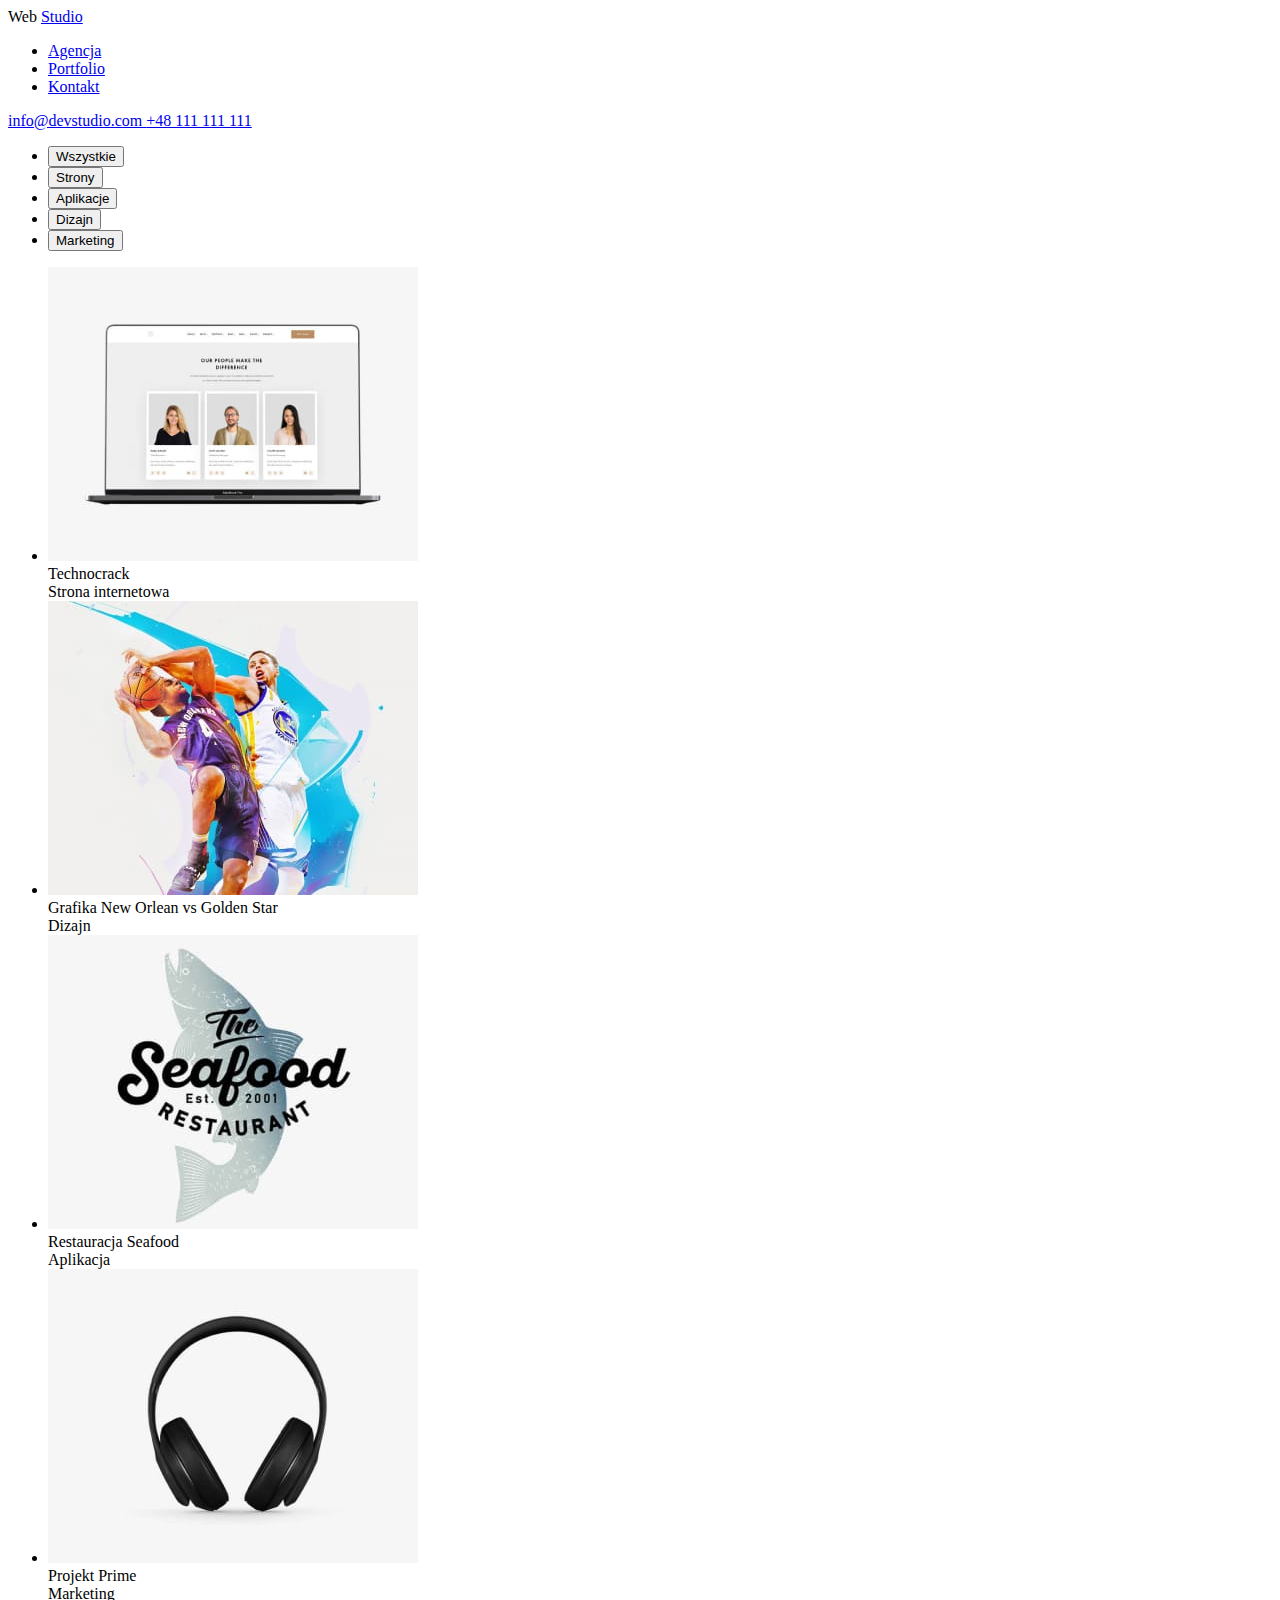
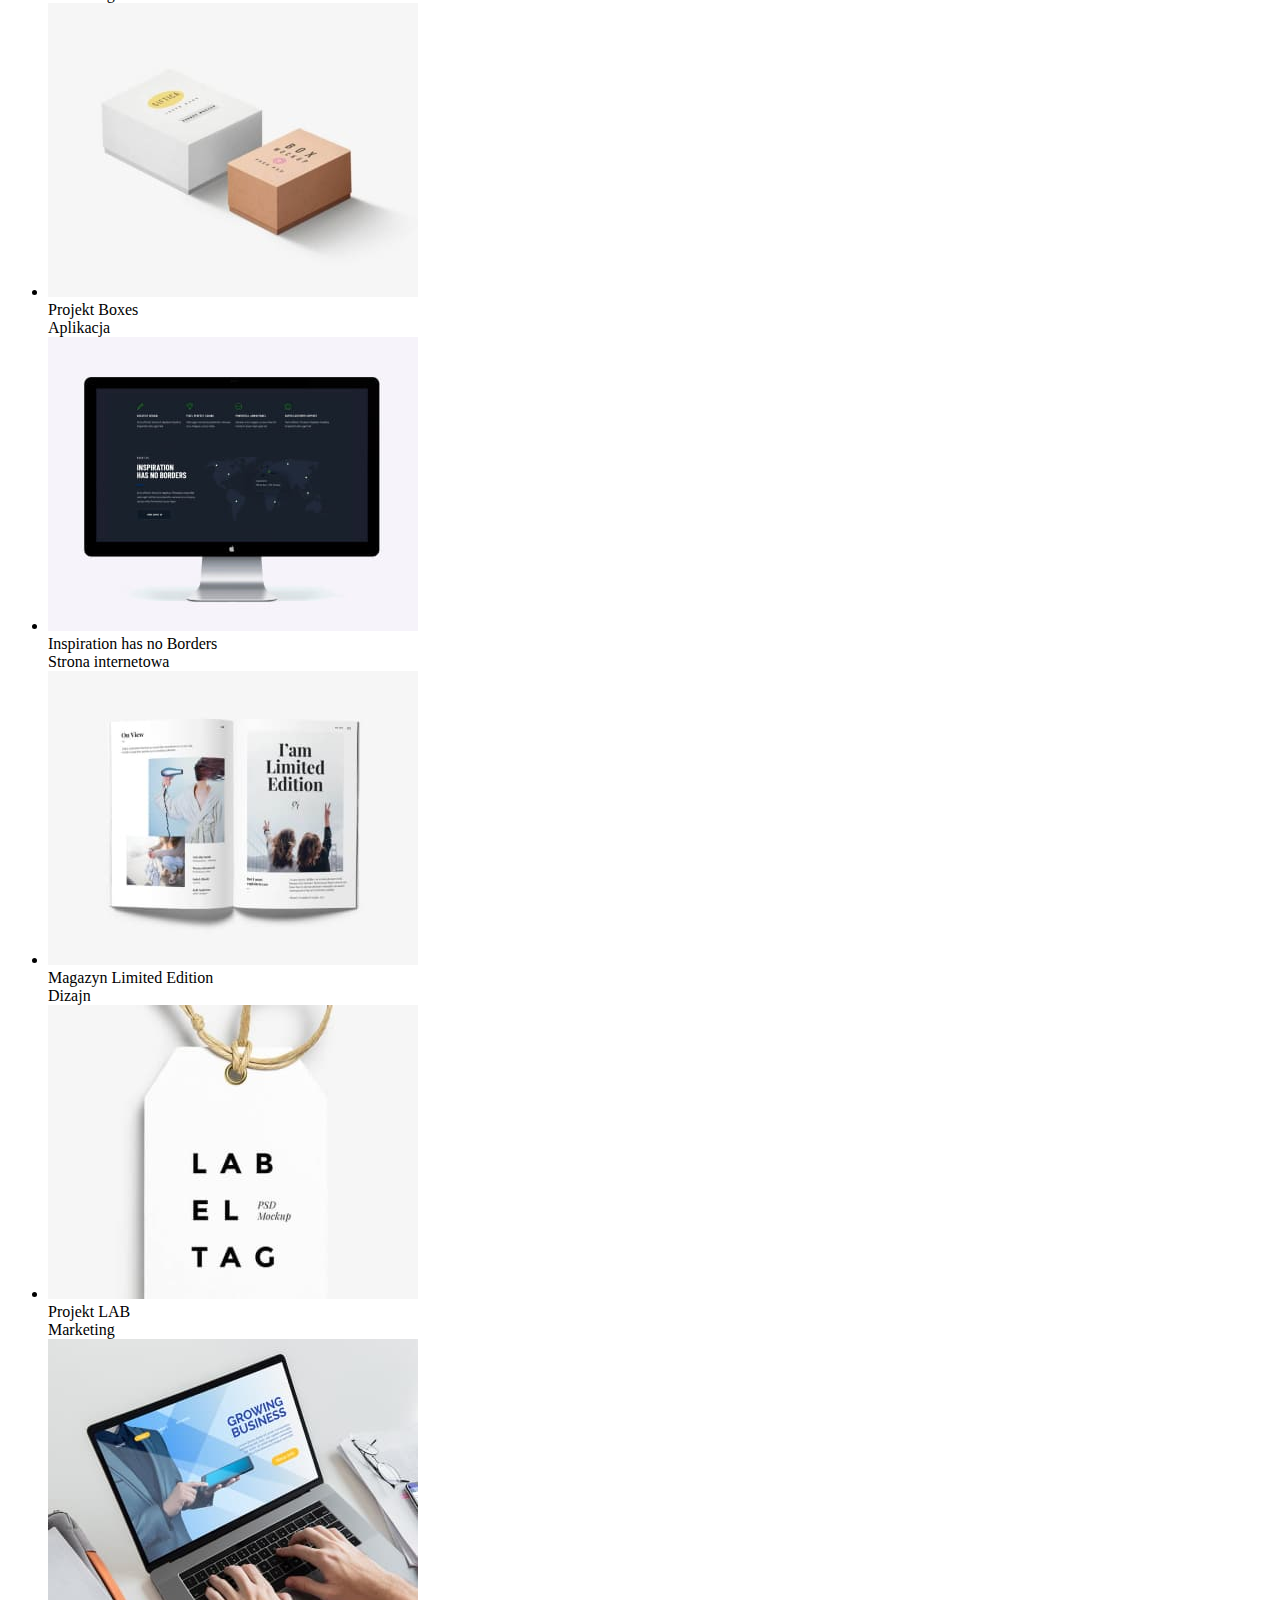
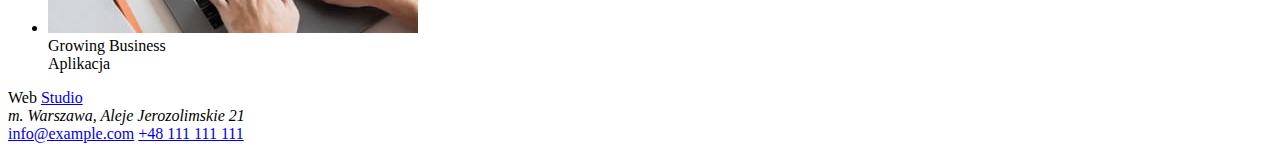
==== portfolio.html @ 28d7e1f9 "Create html file" ====
<!DOCTYPE html>
<html lang="pl">
  <head>
    <meta chrset="UTF-8" />
    <meta http-equiv="X-UA-Compatible" content="IE=edge" />
    <meta name="viewport" content="width=device-width, initial-scale=1.0" />
    <title>Zadanie domowe #2: Portfolio</title>
  </head>
  <body>
    <header>
      <div>
        <span>Web</span>
        <a href="www.webstudio.com" target="_blank" rel="noreferrer noopener"
          ><span>Studio</span></a
        >
      </div>
      <div>
        <nav>
          <ul>
            <li><a href="/agencja">Agencja</a></li>
            <li><a href="/portfolio">Portfolio</a></li>
            <li><a href="/kontakt">Kontakt</a></li>
          </ul>
        </nav>
      </div>
      <div>
        <a href="mailto:info@devstudio.com">info@devstudio.com </a>
        <a href="tel:+48111111111">+48 111 111 111</a>
      </div>
    </header>
    <main>
      <section>
        <ul>
          <li><button type="button">Wszystkie</button></li>
          <li><button type="button">Strony</button></li>
          <li><button type="button">Aplikacje</button></li>
          <li><button type="button">Dizajn</button></li>
          <li><button type="button">Marketing</button></li>
        </ul>
      </section>
      <section>
        <ul>
          <li>
            <img
              src="images/img_z2.jpg"
              alt="sample page on screen"
              width="370"
              height="294"
            />
            <div>Technocrack</div>
            <div>Strona internetowa</div>
          </li>
          <li>
            <img
              src="images/img_z2_2.jpg"
              alt="basketball players"
              width="370"
              height="294"
            />
            <div>Grafika New Orlean vs Golden Star</div>
            <div>Dizajn</div>
          </li>
          <li>
            <img
              src="images/img_z2_3.jpg"
              alt="restaurant logo"
              width="370"
              height="294"
            />
            <div>Restauracja Seafood</div>
            <div>Aplikacja</div>
          </li>
          <li>
            <img
              src="images/img_z2_4.jpg"
              alt="headphones"
              width="370"
              height="294"
            />
            <div>Projekt Prime</div>
            <div>Marketing</div>
          </li>
          <li>
            <img
              src="images/img_z2_5.jpg"
              alt="two small boxes"
              width="370"
              height="294"
            />
            <div>Projekt Boxes</div>
            <div>Aplikacja</div>
          </li>
          <li>
            <img
              src="images/img_z2_6.jpg"
              alt="monitor with page displayed"
              width="370"
              height="294"
            />
            <div>Inspiration has no Borders</div>
            <div>Strona internetowa</div>
          </li>
          <li>
            <img
              src="images/img_z2_7.jpg"
              alt="opened magazine"
              width="370"
              height="294"
            />
            <div>Magazyn Limited Edition</div>
            <div>Dizajn</div>
          </li>
          <li>
            <img
              src="images/img_z2_8.jpg"
              alt="label"
              width="370"
              height="294"
            />
            <div>Projekt LAB</div>
            <div>Marketing</div>
          </li>
          <li>
            <img
              src="images/img_z2_9.jpg"
              alt="hands on"
              width="370"
              height="294"
            />
            <div>Growing Business</div>
            <div>Aplikacja</div>
          </li>
        </ul>
      </section>
    </main>
    <footer>
      <div>
        <span>Web</span>
        <a href="www.webstudio.com" target="_blank" rel="noreferrer noopener"
          ><span>Studio</span></a
        >
      </div>
      <address>m. Warszawa, Aleje Jerozolimskie 21</address>
      <a href="mailto:info@example.com">info@example.com</a>
      <a href="tel:+48111111111">+48 111 111 111</a>
    </footer>
  </body>
</html>
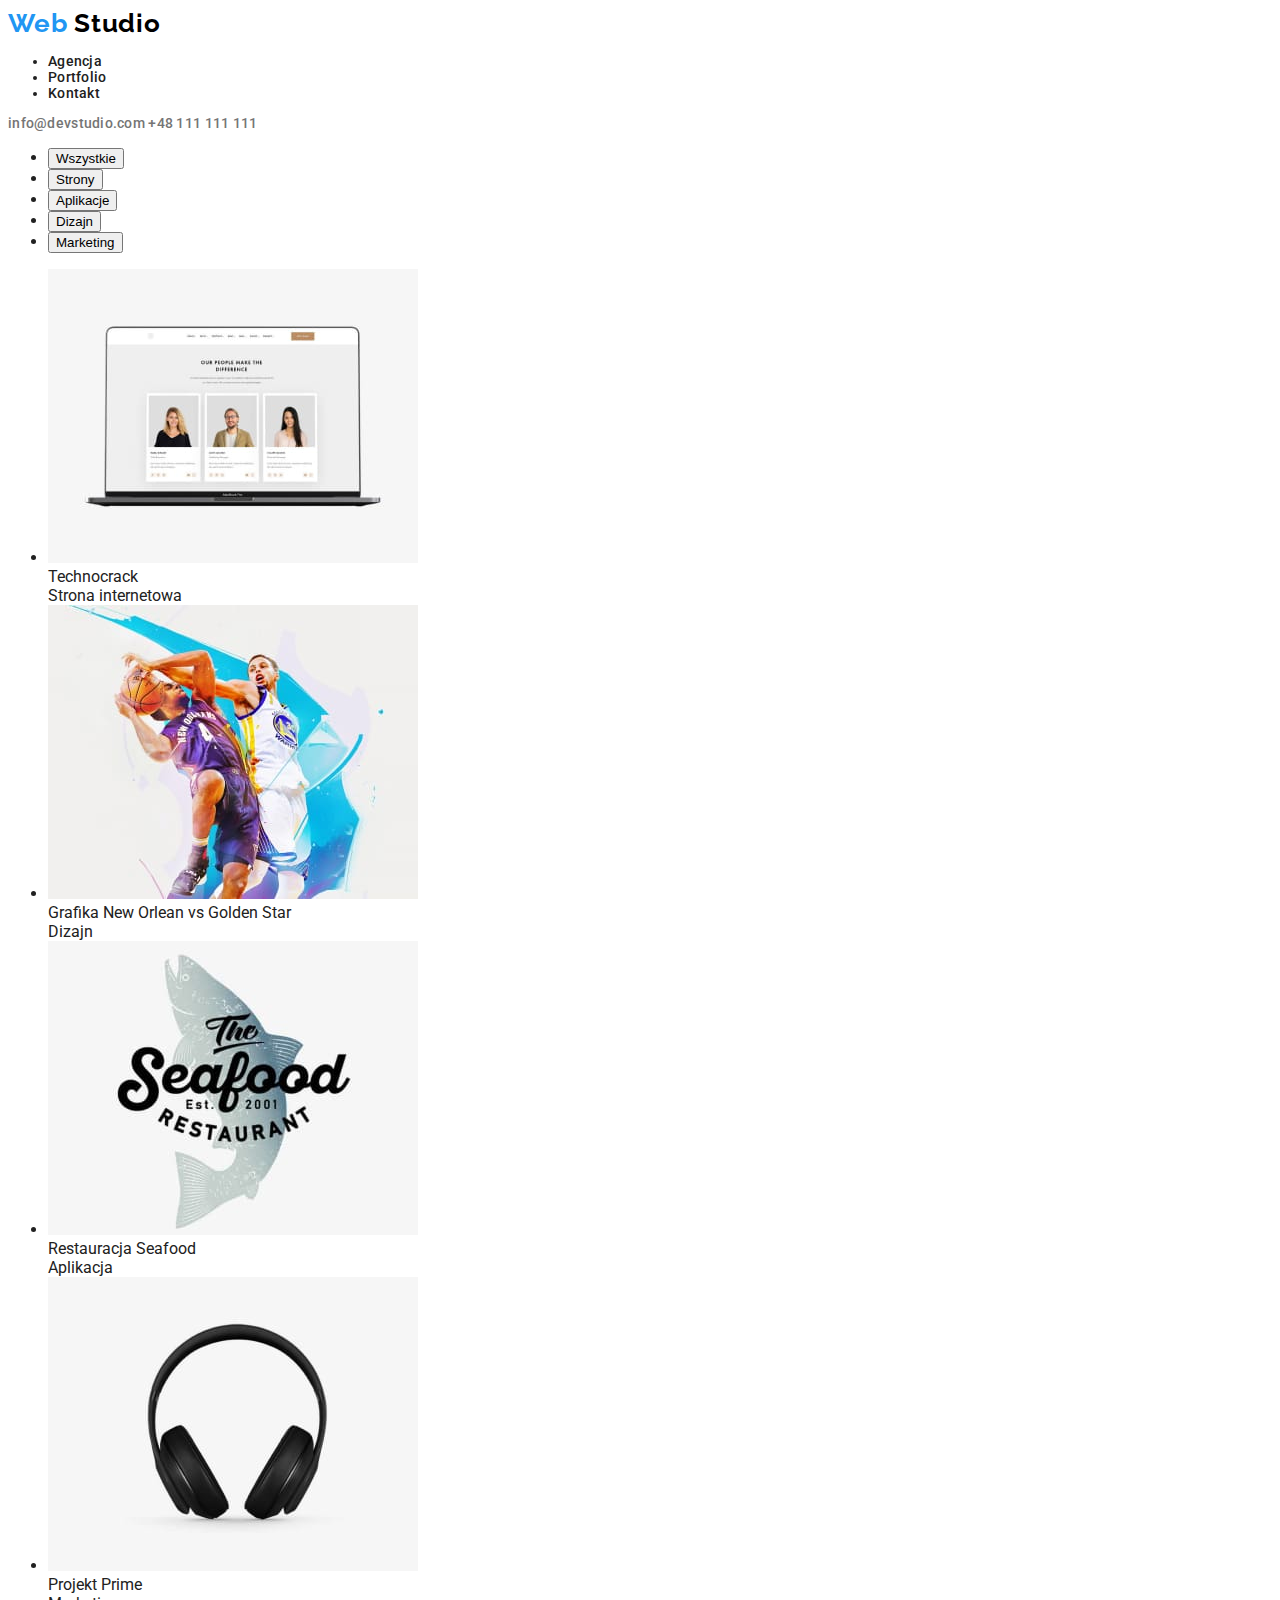
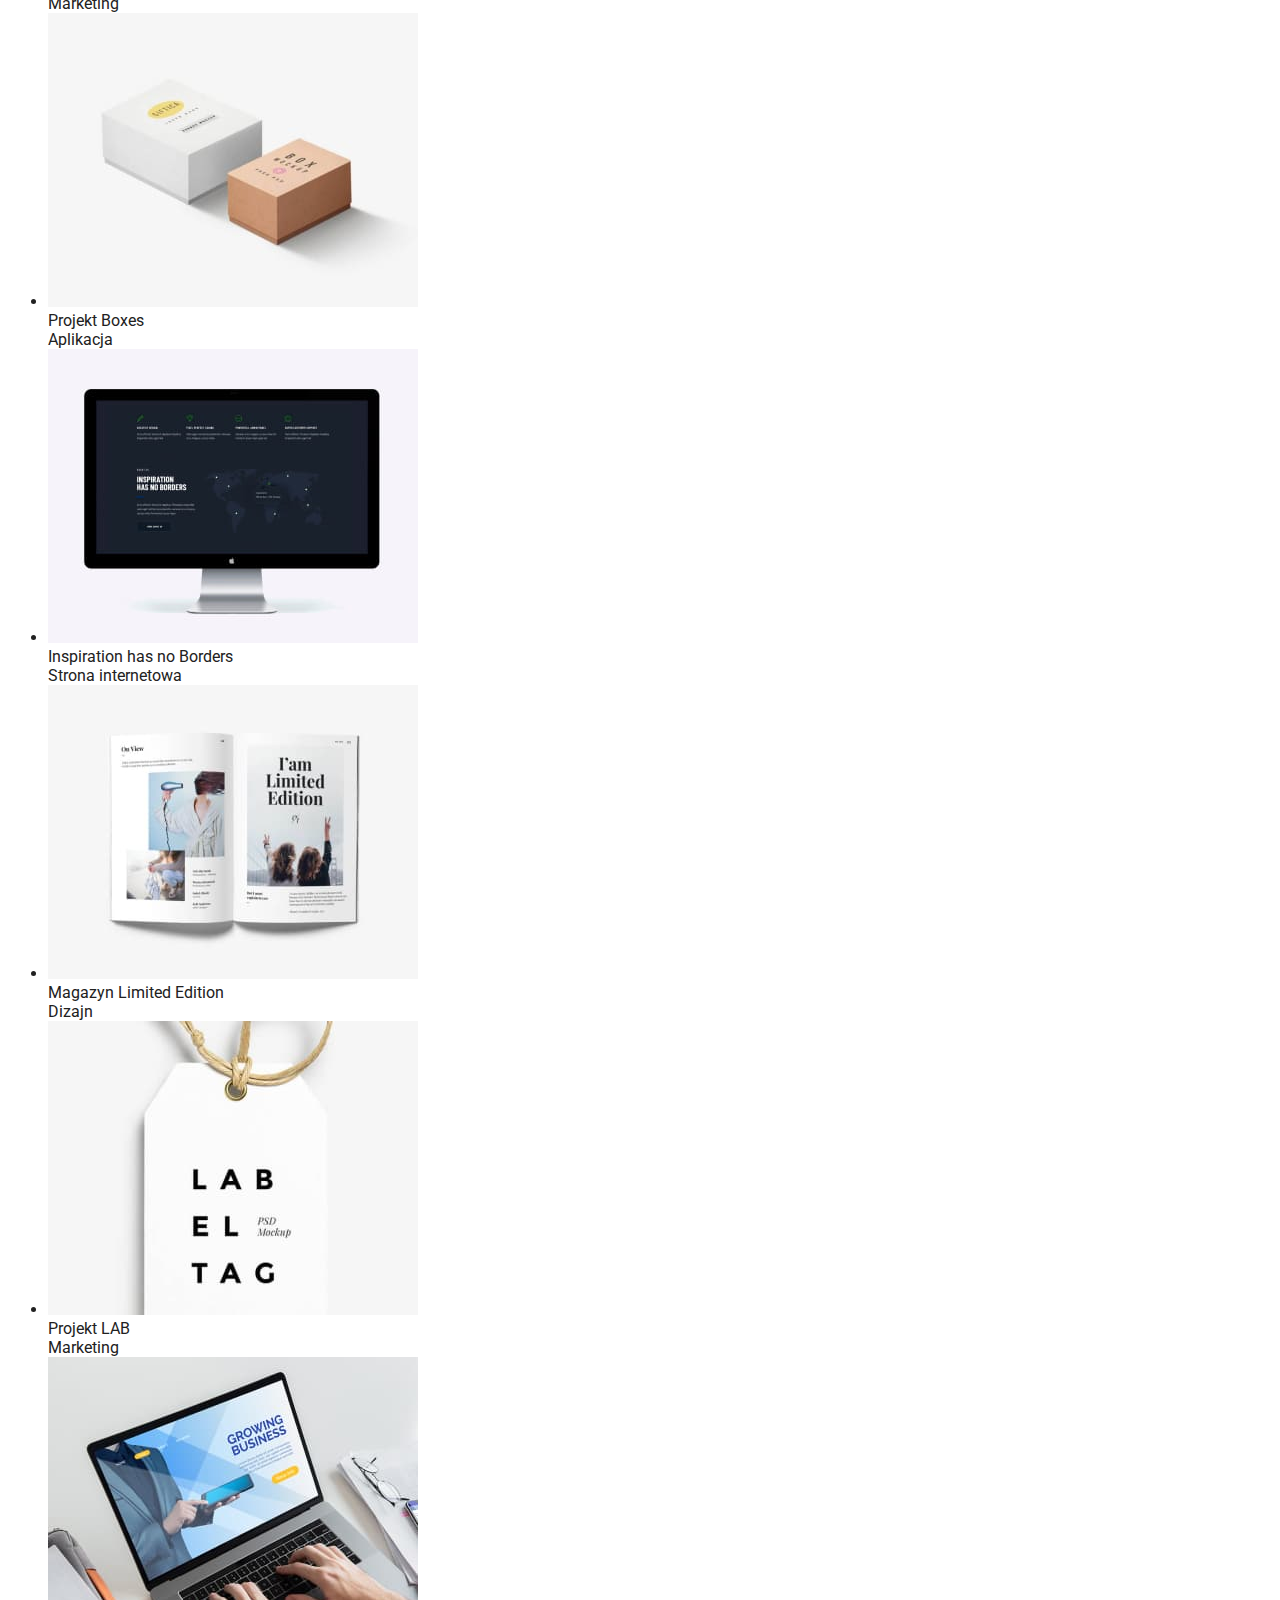
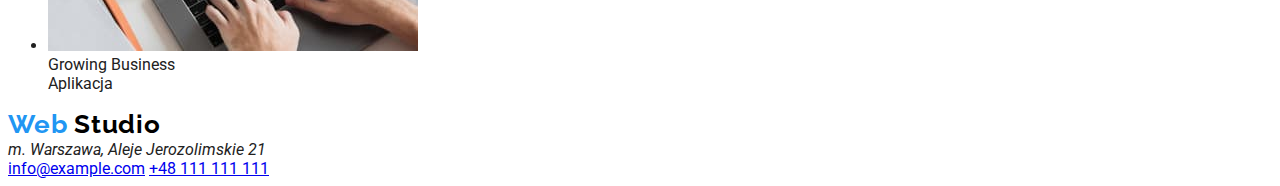
==== commit 90c06bf4: "First part of CSS" ====
--- a/portfolio.html
+++ b/portfolio.html
@@ -1,32 +1,46 @@
 <!DOCTYPE html>
 <html lang="pl">
   <head>
-    <meta chrset="UTF-8" />
+    <meta charset="UTF-8" />
     <meta http-equiv="X-UA-Compatible" content="IE=edge" />
     <meta name="viewport" content="width=device-width, initial-scale=1.0" />
+    <link rel="stylesheet" href="css/styles.css" />
+    <link rel="preconnect" href="https://fonts.googleapis.com" />
+    <link rel="preconnect" href="https://fonts.gstatic.com" crossorigin />
+    <link
+      href="https://fonts.googleapis.com/css2?family=Montserrat:wght@400;700&family=Raleway:wght@700&family=Roboto:wght@400;500;700;900&display=swap"
+      rel="stylesheet"
+    />
     <title>Zadanie domowe #2: Portfolio</title>
   </head>
   <body>
     <header>
-      <div>
+      <!-- Logo na stronie -->
+      <div class="company-logo">
         <span>Web</span>
-        <a href="www.webstudio.com" target="_blank" rel="noreferrer noopener"
-          ><span>Studio</span></a
-        >
+        <a href="./index.html">Studio</a>
       </div>
-      <div>
+      <!-- Logo na stronie -->
+
+      <!-- Lista nawigacyjna -->
+      <div class="site-navigation">
         <nav>
           <ul>
-            <li><a href="/agencja">Agencja</a></li>
-            <li><a href="/portfolio">Portfolio</a></li>
-            <li><a href="/kontakt">Kontakt</a></li>
+            <li><a class="links" href="/agencja">Agencja</a></li>
+            <li>
+              <a class="links" href="./portfolio.html">Portfolio</a>
+            </li>
+            <li><a class="links" href="/kontakt">Kontakt</a></li>
           </ul>
         </nav>
       </div>
-      <div>
-        <a href="mailto:info@devstudio.com">info@devstudio.com </a>
-        <a href="tel:+48111111111">+48 111 111 111</a>
+      <div class="contact-navigation">
+        <a class="links" href="mailto:info@devstudio.com"
+          >info@devstudio.com
+        </a>
+        <a class="links" href="tel:+48111111111">+48 111 111 111</a>
       </div>
+      <!-- Lista nawigacyjna -->
     </header>
     <main>
       <section>
@@ -134,12 +148,12 @@
       </section>
     </main>
     <footer>
-      <div>
+      <!-- Logo na stronie -->
+      <div class="company-logo">
         <span>Web</span>
-        <a href="www.webstudio.com" target="_blank" rel="noreferrer noopener"
-          ><span>Studio</span></a
-        >
+        <a href="./index.html">Studio</a>
       </div>
+      <!-- Logo na stronie -->
       <address>m. Warszawa, Aleje Jerozolimskie 21</address>
       <a href="mailto:info@example.com">info@example.com</a>
       <a href="tel:+48111111111">+48 111 111 111</a>
--- a/css/styles.css
+++ b/css/styles.css
@@ -0,0 +1,93 @@
+:root {
+  --color: #212121;
+  --background-color: #ffffff;
+}
+body {
+  font-family: "Roboto", "Raleway", sans-serif;
+  color: var(--color);
+  background-color: var(--background-color);
+}
+.company-logo {
+  font-family: "Raleway";
+  color: #2196f3;
+  font-weight: 700;
+  font-size: 26px;
+  line-height: 1.2;
+  letter-spacing: 0.03em;
+}
+.company-logo a {
+  font-family: "Raleway";
+  text-decoration: none;
+  color: #000000;
+  font-weight: 700;
+  font-size: 26px;
+  line-height: 1.2;
+  letter-spacing: 0.03em;
+}
+.company-logo a:hover,
+.company-logo a:focus {
+  color: #2196f3;
+}
+.site-navigation {
+  font-weight: 500;
+  font-size: 14px;
+  line-height: 1.15;
+  letter-spacing: 0.02em;
+}
+.links {
+  color: inherit;
+  text-decoration: none;
+}
+.links:hover,
+.links:focus {
+  color: #2196f3;
+}
+.contact-navigation {
+  color: #757575;
+  font-weight: 500;
+  font-size: 14px;
+  line-height: 1.15;
+  letter-spacing: 0.02em;
+}
+.main-section {
+  background-color: #2f303a;
+}
+h1 {
+  color: #ffffff;
+  text-align: center;
+  font-weight: 900;
+  font-size: 44px;
+  line-height: 1.4;
+  letter-spacing: 0.06em;
+  text-transform: uppercase;
+}
+.main-button {
+  background-color: #f5f4fa;
+}
+.main-button:hover,
+.main-button:focus {
+  background-color: #2196f3;
+  color: #ffffff;
+}
+.paragraf-title {
+  font-weight: 700;
+  font-size: 14px;
+  line-height: 1.15;
+  letter-spacing: 0.03em;
+  text-transform: uppercase;
+}
+p {
+  font-weight: 400;
+  font-size: 14px;
+  line-height: 1.7;
+  letter-spacing: 0.03em;
+  color: #757575;
+}
+h2 {
+  font-weight: 700;
+  font-size: 36px;
+  line-height: 42px;
+  text-align: center;
+  letter-spacing: 0.03em;
+}
+
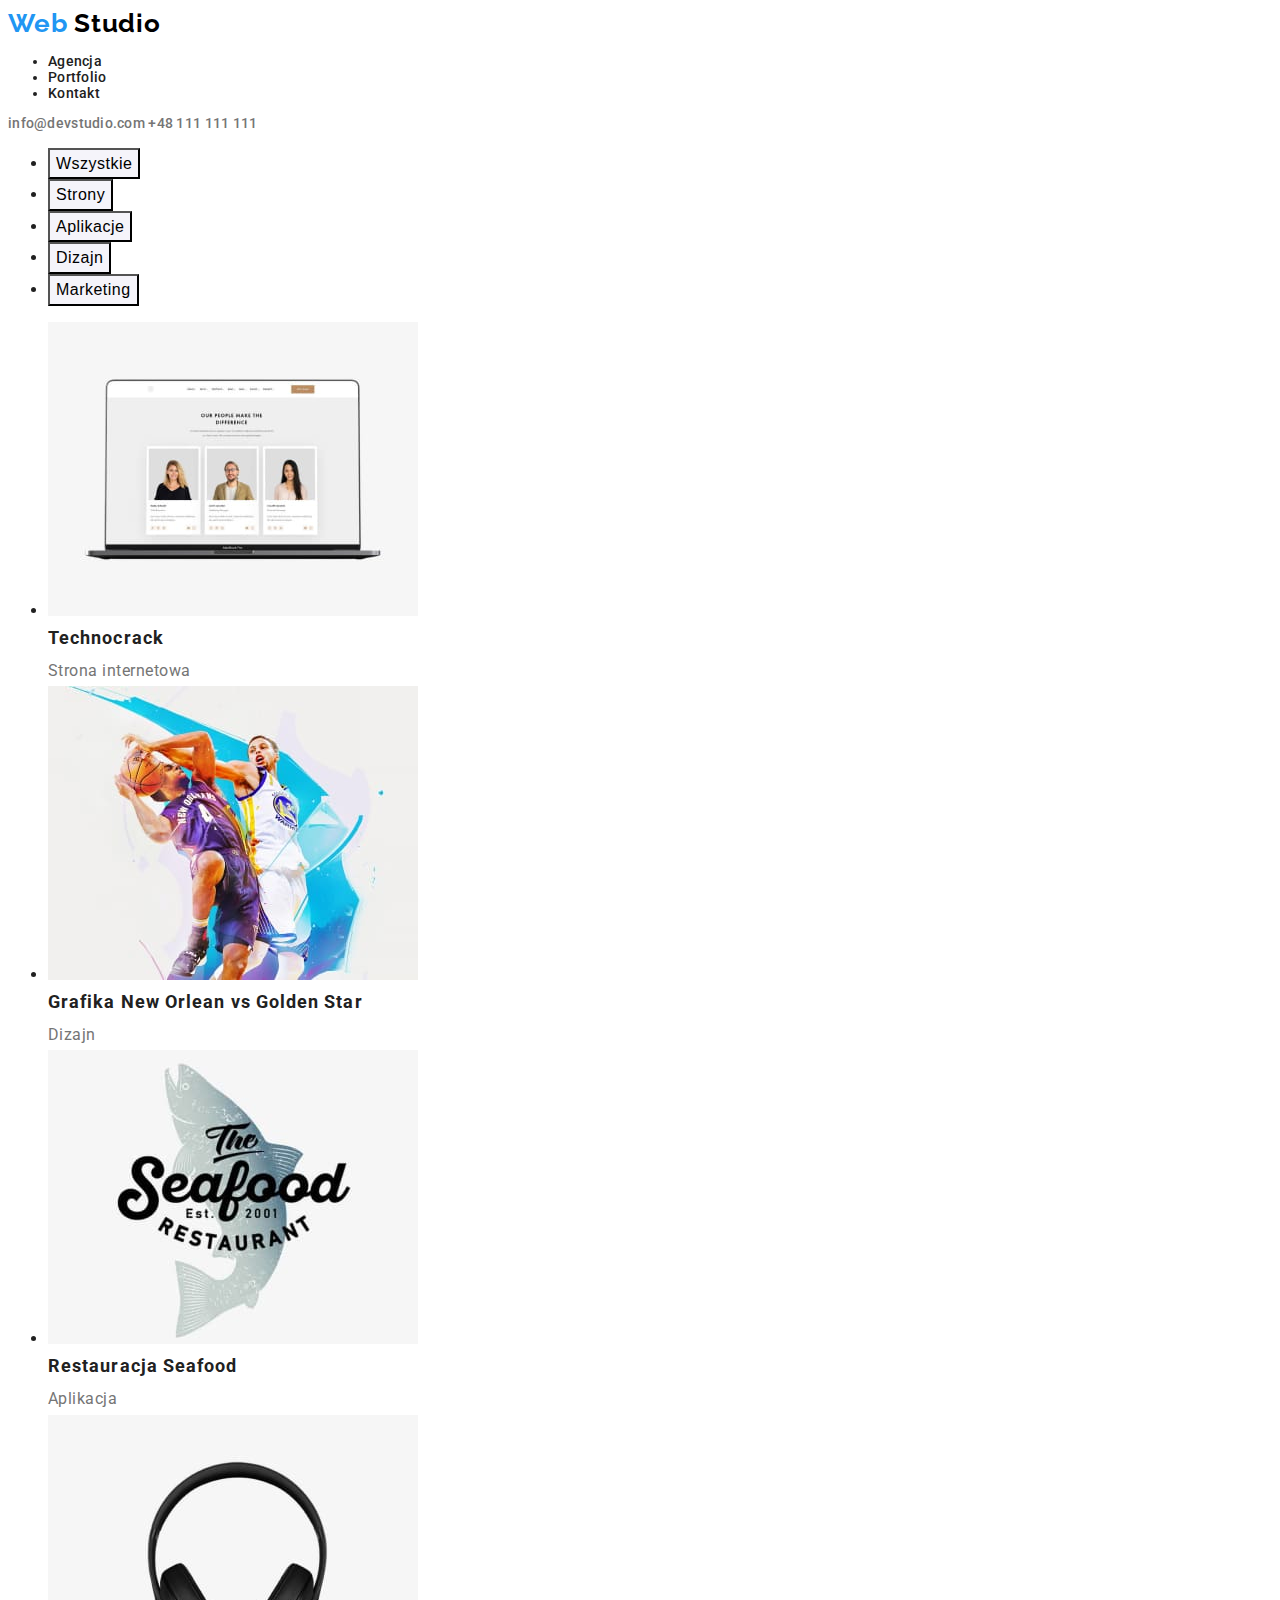
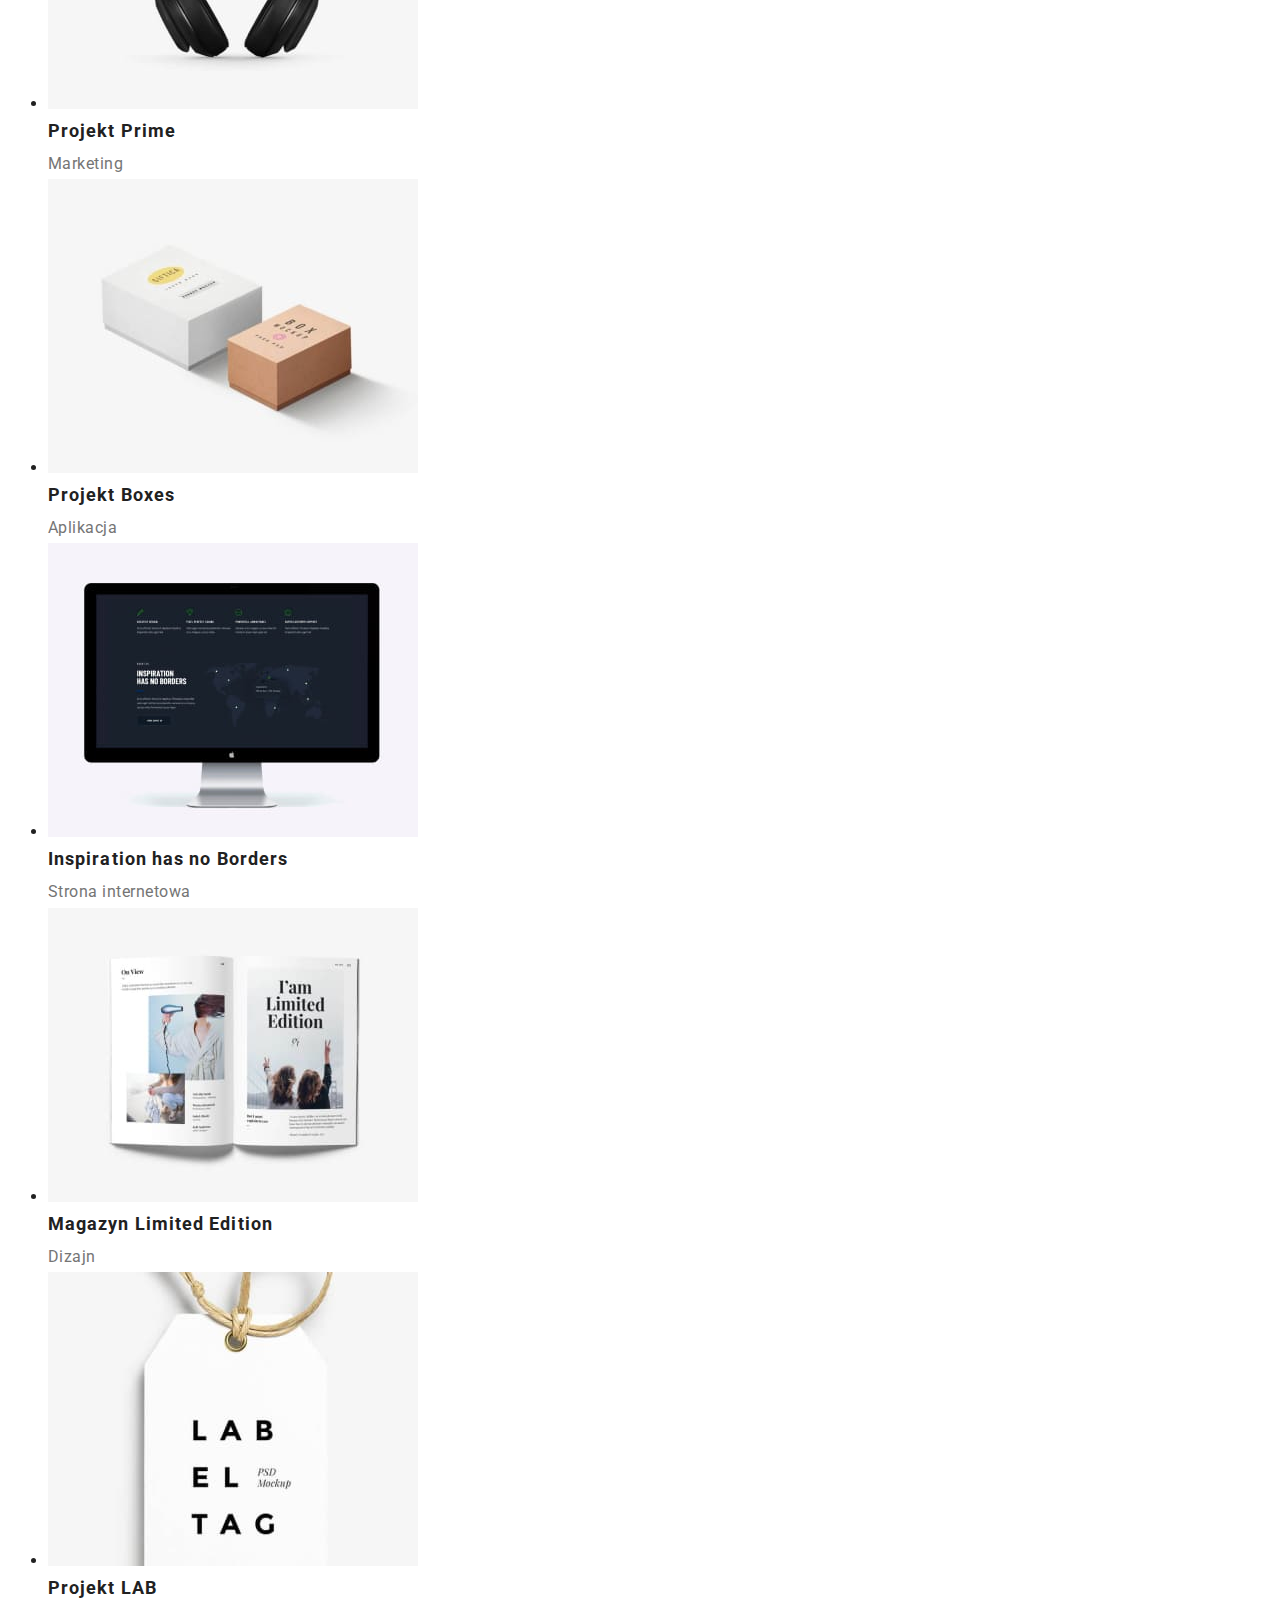
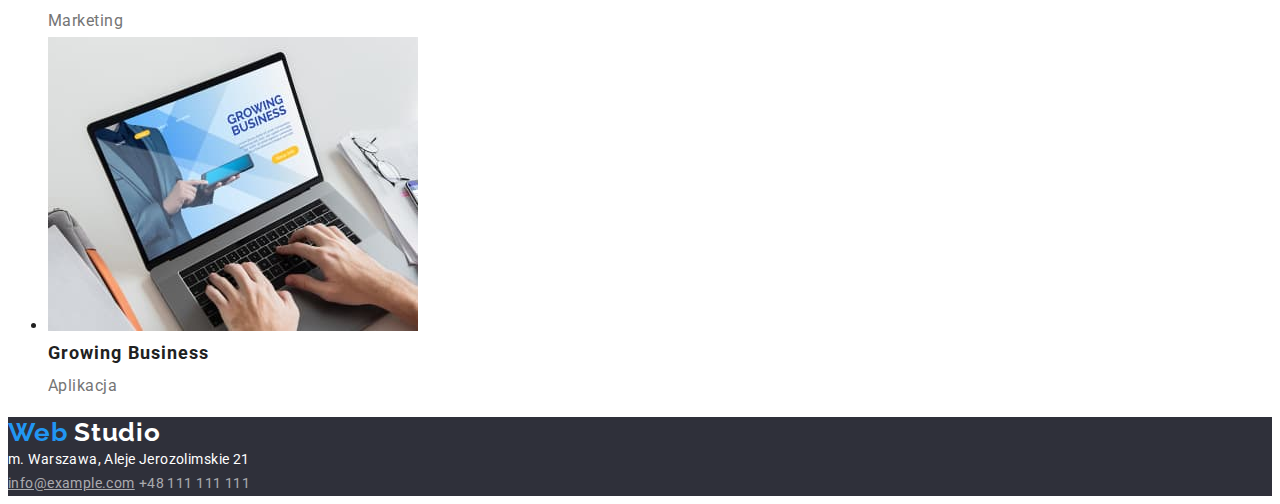
==== commit d7cbbb94: "complete css" ====
--- a/portfolio.html
+++ b/portfolio.html
@@ -41,17 +41,28 @@
         <a class="links" href="tel:+48111111111">+48 111 111 111</a>
       </div>
       <!-- Lista nawigacyjna -->
+
+      <!-- Przyciski -->
     </header>
     <main>
       <section>
         <ul>
-          <li><button type="button">Wszystkie</button></li>
-          <li><button type="button">Strony</button></li>
-          <li><button type="button">Aplikacje</button></li>
-          <li><button type="button">Dizajn</button></li>
-          <li><button type="button">Marketing</button></li>
+          <li>
+            <button class="filter-button" type="button">Wszystkie</button>
+          </li>
+          <li><button class="filter-button" type="button">Strony</button></li>
+          <li>
+            <button class="filter-button" type="button">Aplikacje</button>
+          </li>
+          <li><button class="filter-button" type="button">Dizajn</button></li>
+          <li>
+            <button class="filter-button" type="button">Marketing</button>
+          </li>
         </ul>
       </section>
+      <!-- Przyciski -->
+
+      <!-- lista ze zdjeciami -->
       <section>
         <ul>
           <li>
@@ -61,8 +72,8 @@
               width="370"
               height="294"
             />
-            <div>Technocrack</div>
-            <div>Strona internetowa</div>
+            <div class="product">Technocrack</div>
+            <div class="product-type">Strona internetowa</div>
           </li>
           <li>
             <img
@@ -71,8 +82,8 @@
               width="370"
               height="294"
             />
-            <div>Grafika New Orlean vs Golden Star</div>
-            <div>Dizajn</div>
+            <div class="product">Grafika New Orlean vs Golden Star</div>
+            <div class="product-type">Dizajn</div>
           </li>
           <li>
             <img
@@ -81,8 +92,8 @@
               width="370"
               height="294"
             />
-            <div>Restauracja Seafood</div>
-            <div>Aplikacja</div>
+            <div class="product">Restauracja Seafood</div>
+            <div class="product-type">Aplikacja</div>
           </li>
           <li>
             <img
@@ -91,8 +102,8 @@
               width="370"
               height="294"
             />
-            <div>Projekt Prime</div>
-            <div>Marketing</div>
+            <div class="product">Projekt Prime</div>
+            <div class="product-type">Marketing</div>
           </li>
           <li>
             <img
@@ -101,8 +112,8 @@
               width="370"
               height="294"
             />
-            <div>Projekt Boxes</div>
-            <div>Aplikacja</div>
+            <div class="product">Projekt Boxes</div>
+            <div class="product-type">Aplikacja</div>
           </li>
           <li>
             <img
@@ -111,8 +122,8 @@
               width="370"
               height="294"
             />
-            <div>Inspiration has no Borders</div>
-            <div>Strona internetowa</div>
+            <div class="product">Inspiration has no Borders</div>
+            <div class="product-type">Strona internetowa</div>
           </li>
           <li>
             <img
@@ -121,8 +132,8 @@
               width="370"
               height="294"
             />
-            <div>Magazyn Limited Edition</div>
-            <div>Dizajn</div>
+            <div class="product">Magazyn Limited Edition</div>
+            <div class="product-type">Dizajn</div>
           </li>
           <li>
             <img
@@ -131,8 +142,8 @@
               width="370"
               height="294"
             />
-            <div>Projekt LAB</div>
-            <div>Marketing</div>
+            <div class="product">Projekt LAB</div>
+            <div class="product-type">Marketing</div>
           </li>
           <li>
             <img
@@ -141,22 +152,24 @@
               width="370"
               height="294"
             />
-            <div>Growing Business</div>
-            <div>Aplikacja</div>
+            <div class="product">Growing Business</div>
+            <div class="product-type">Aplikacja</div>
           </li>
         </ul>
       </section>
     </main>
+    <!-- lista ze zdjeciami -->
+
+    <!-- Logo na stronie -->
     <footer>
-      <!-- Logo na stronie -->
-      <div class="company-logo">
+      <div class="footer-company-logo">
         <span>Web</span>
         <a href="./index.html">Studio</a>
       </div>
       <!-- Logo na stronie -->
       <address>m. Warszawa, Aleje Jerozolimskie 21</address>
-      <a href="mailto:info@example.com">info@example.com</a>
-      <a href="tel:+48111111111">+48 111 111 111</a>
+      <a class="mail-footer" href="mailto:info@example.com">info@example.com</a>
+      <a class="contact-footer" href="tel:+48111111111">+48 111 111 111</a>
     </footer>
   </body>
 </html>
--- a/css/styles.css
+++ b/css/styles.css
@@ -62,7 +62,13 @@
   text-transform: uppercase;
 }
 .main-button {
+  cursor: pointer;
   background-color: #f5f4fa;
+  font-weight: 700;
+  font-size: 16px;
+  line-height: 1.9;
+  text-align: center;
+  letter-spacing: 0.06em;
 }
 .main-button:hover,
 .main-button:focus {
@@ -77,7 +83,6 @@
   text-transform: uppercase;
 }
 p {
-  font-weight: 400;
   font-size: 14px;
   line-height: 1.7;
   letter-spacing: 0.03em;
@@ -86,8 +91,90 @@
 h2 {
   font-weight: 700;
   font-size: 36px;
-  line-height: 42px;
+  line-height: 1.2;
   text-align: center;
   letter-spacing: 0.03em;
 }
-
+.name-surname {
+  font-weight: 500;
+  font-size: 16px;
+  line-height: 1.2;
+  letter-spacing: 0.03em;
+}
+.team-members {
+  font-size: 16px;
+  line-height: 1.2;
+  letter-spacing: 0.03em;
+  color: #757575;
+}
+footer {
+  background-color: #2f303a;
+}
+.footer-company-logo {
+  font-family: "Raleway";
+  color: #2196f3;
+  font-weight: 700;
+  font-size: 26px;
+  line-height: 1.2;
+  letter-spacing: 0.03em;
+}
+.footer-company-logo a {
+  font-family: "Raleway";
+  text-decoration: none;
+  color: #ffffff;
+  font-weight: 700;
+  font-size: 26px;
+  line-height: 1.2;
+  letter-spacing: 0.03em;
+}
+.footer-company-logo a:hover,
+.footer-company-logo a:focus {
+  color: #2196f3;
+}
+address {
+  font-style: normal;
+  font-size: 14px;
+  line-height: 1.7;
+  letter-spacing: 0.03em;
+  color: #ffffff;
+}
+.contact-footer {
+  text-decoration: none;
+  font-size: 14px;
+  line-height: 1.7;
+  letter-spacing: 0.03em;
+  color: rgba(255, 255, 255, 0.6);
+}
+.mail-footer {
+  text-decoration: underline;
+  font-size: 14px;
+  line-height: 1.7;
+  letter-spacing: 0.03em;
+  color: rgba(255, 255, 255, 0.6);
+}
+.filter-button {
+  cursor: pointer;
+  background-color: #f5f4fa;
+  font-weight: 500;
+  font-size: 16px;
+  line-height: 1.6;
+  text-align: center;
+  letter-spacing: 0.03em;
+}
+.filter-button:hover,
+.filter-button:focus {
+  background-color: #2196f3;
+  color: #ffffff;
+}
+.product {
+  font-weight: 700;
+  font-size: 18px;
+  line-height: 2;
+  letter-spacing: 0.06em;
+}
+.product-type {
+  font-size: 16px;
+  line-height: 1.9;
+  letter-spacing: 0.03em;
+  color: #757575;
+}
